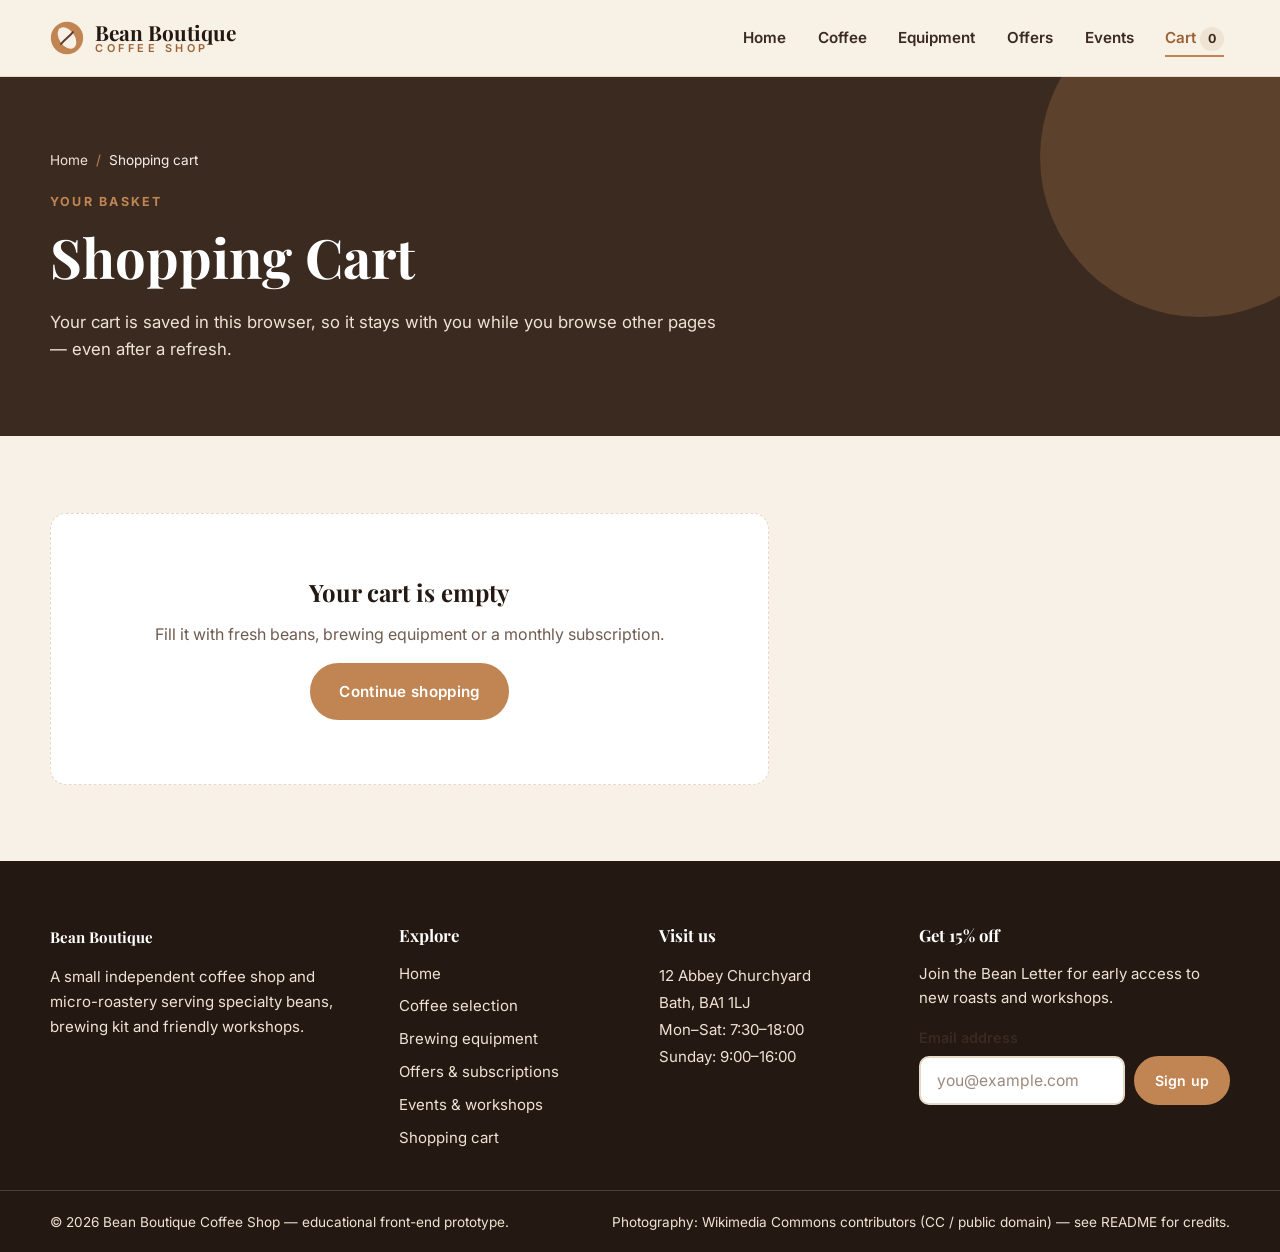
==== cart.html @ a70d78e4 "initial_commit" ====
<!DOCTYPE html>
<html lang="en">
<head>
  <meta charset="UTF-8">
  <meta name="viewport" content="width=device-width, initial-scale=1.0">
  <meta name="description" content="Your Bean Boutique shopping cart — review items, change quantities and try the prototype checkout.">
  <meta name="theme-color" content="#241812">
  <title>Shopping Cart | Bean Boutique Coffee Shop</title>

  <link rel="preconnect" href="https://fonts.googleapis.com">
  <link rel="preconnect" href="https://fonts.gstatic.com" crossorigin>
  <link href="https://fonts.googleapis.com/css2?family=Playfair+Display:wght@600;700&amp;family=Inter:wght@400;500;600;700&amp;display=swap" rel="stylesheet">

  <link rel="stylesheet" href="css/styles.css">
</head>
<body class="page-cart">

  <a class="skip-link" href="#main-content">Skip to main content</a>

  <!-- ============================ HEADER ============================ -->
  <header class="site-header">
    <div class="container header-inner">
      <a class="brand" href="index.html">
        <span class="brand-mark" aria-hidden="true">
          <svg viewBox="0 0 40 40" width="34" height="34" focusable="false">
            <circle cx="20" cy="20" r="19" fill="#c08552"></circle>
            <ellipse cx="20" cy="20" rx="9" ry="14" fill="#f8f1e7" transform="rotate(-35 20 20)"></ellipse>
            <path d="M13 27 C18 21, 22 19, 27 13" stroke="#5c3d2e" stroke-width="2.4" fill="none" stroke-linecap="round"></path>
          </svg>
        </span>
        <span class="brand-text">
          <span class="brand-name">Bean Boutique</span>
          <span class="brand-tag">Coffee Shop</span>
        </span>
      </a>

      <button class="nav-toggle" type="button" aria-expanded="false" aria-controls="primary-nav">
        <span class="nav-toggle-bars" aria-hidden="true"><span></span><span></span><span></span></span>
        <span class="nav-toggle-label">Menu</span>
      </button>

      <nav id="primary-nav" class="primary-nav" aria-label="Primary">
        <ul>
          <li><a href="index.html">Home</a></li>
          <li><a href="coffee.html">Coffee</a></li>
          <li><a href="equipment.html">Equipment</a></li>
          <li><a href="offers.html">Offers</a></li>
          <li><a href="events.html">Events</a></li>
          <li>
            <a class="nav-cart" href="cart.html" aria-current="page">
              Cart <span class="cart-count" data-cart-count>0</span>
            </a>
          </li>
        </ul>
      </nav>
    </div>
  </header>

  <main id="main-content">

    <!-- ======================= PAGE HEADER ======================= -->
    <section class="page-hero" aria-labelledby="page-title">
      <div class="container">
        <ol class="breadcrumb" aria-label="Breadcrumb">
          <li><a href="index.html">Home</a></li>
          <li>Shopping cart</li>
        </ol>
        <span class="section-eyebrow">Your basket</span>
        <h1 id="page-title">Shopping Cart</h1>
        <p>Your cart is saved in this browser, so it stays with you while you browse other pages — even after a refresh.</p>
      </div>
    </section>

    <!-- ======================= CART CONTENT ======================= -->
    <section class="section" aria-labelledby="cart-heading">
      <div class="container">
        <h2 id="cart-heading" class="visually-hidden">Cart contents</h2>

        <!-- Status messages (update / remove / clear / checkout) -->
        <div class="alert alert--info" id="cart-alert" role="status" hidden></div>

        <div class="cart-layout">

          <!-- Left: list of cart items (rendered by JavaScript) -->
          <div>
            <div class="cart-items" id="cart-items"></div>

            <!-- Empty state, shown when the cart has no items -->
            <div class="cart-empty" id="cart-empty" hidden>
              <h2>Your cart is empty</h2>
              <p>Fill it with fresh beans, brewing equipment or a monthly subscription.</p>
              <a class="btn btn-primary" href="coffee.html">Continue shopping</a>
            </div>
          </div>

          <!-- Right: order summary and prototype checkout -->
          <aside class="cart-summary" id="cart-summary" aria-labelledby="summary-heading" hidden>
            <h2 id="summary-heading">Order summary</h2>

            <dl class="summary-list">
              <div>
                <dt>Subtotal</dt>
                <dd id="cart-subtotal">£0.00</dd>
              </div>
              <div>
                <dt>Delivery</dt>
                <dd id="cart-delivery">£0.00</dd>
              </div>
              <div class="summary-total">
                <dt>Total</dt>
                <dd id="cart-total">£0.00</dd>
              </div>
            </dl>

            <div class="cart-actions">
              <button type="button" class="btn btn-primary btn-block" id="checkout-toggle" aria-expanded="false" aria-controls="checkout-form">Proceed to checkout</button>
              <a class="btn btn-outline btn-block" href="coffee.html">Continue shopping</a>
              <button type="button" class="btn btn-outline btn-block" id="clear-cart">Clear cart</button>
            </div>

            <p class="cart-note">Free UK delivery on orders over £40. This is a front-end prototype — no payment is processed.</p>

            <!-- ===== Prototype checkout form ===== -->
            <form id="checkout-form" novalidate hidden>
              <h3>Checkout details</h3>

              <div class="form-field">
                <label for="checkout-name">Full name</label>
                <input type="text" id="checkout-name" name="name" autocomplete="name" required aria-describedby="checkout-name-error">
                <p class="field-error" id="checkout-name-error" hidden></p>
              </div>

              <div class="form-field">
                <label for="checkout-email">Email address</label>
                <input type="email" id="checkout-email" name="email" autocomplete="email" placeholder="you@example.com" required aria-describedby="checkout-email-error">
                <p class="field-error" id="checkout-email-error" hidden></p>
              </div>

              <div class="form-field">
                <label for="checkout-address">Delivery address</label>
                <textarea id="checkout-address" name="address" autocomplete="street-address" placeholder="12 Abbey Churchyard, Bath, BA1 1LJ" required aria-describedby="checkout-address-error"></textarea>
                <p class="field-error" id="checkout-address-error" hidden></p>
              </div>

              <button type="submit" class="btn btn-primary btn-block">Place prototype order</button>
              <p class="checkout-note">Demonstration only: order details are checked and confirmed on screen. No card details are collected and no payment is taken.</p>
            </form>

            <!-- Confirmation message after checkout -->
            <div class="success-box" id="checkout-success" role="status" hidden></div>
          </aside>
        </div>
      </div>
    </section>

  </main>

  <!-- ============================ FOOTER ============================ -->
  <footer class="site-footer">
    <div class="container footer-grid">
      <div class="footer-col footer-brand">
        <p class="brand-name">Bean Boutique</p>
        <p>A small independent coffee shop and micro-roastery serving specialty beans, brewing kit and friendly workshops.</p>
      </div>

      <nav class="footer-col" aria-label="Footer">
        <h2 class="footer-heading">Explore</h2>
        <ul class="footer-links">
          <li><a href="index.html">Home</a></li>
          <li><a href="coffee.html">Coffee selection</a></li>
          <li><a href="equipment.html">Brewing equipment</a></li>
          <li><a href="offers.html">Offers &amp; subscriptions</a></li>
          <li><a href="events.html">Events &amp; workshops</a></li>
          <li><a href="cart.html">Shopping cart</a></li>
        </ul>
      </nav>

      <div class="footer-col">
        <h2 class="footer-heading">Visit us</h2>
        <address>
          12 Abbey Churchyard<br>
          Bath, BA1 1LJ<br>
          Mon–Sat: 7:30–18:00<br>
          Sunday: 9:00–16:00
        </address>
      </div>

      <div class="footer-col">
        <h2 class="footer-heading">Get 15% off</h2>
        <p>Join the Bean Letter for early access to new roasts and workshops.</p>
        <form class="newsletter-form js-newsletter" novalidate>
          <label for="footer-email">Email address</label>
          <div class="newsletter-row">
            <input type="email" id="footer-email" name="email" autocomplete="email" placeholder="you@example.com" required aria-describedby="footer-email-message">
            <button class="btn btn-primary btn-small" type="submit">Sign up</button>
          </div>
          <p class="form-message" id="footer-email-message" role="status"></p>
        </form>
      </div>
    </div>

    <div class="footer-bottom">
      <div class="container">
        <p>
          <span>&copy; <span data-current-year>2026</span> Bean Boutique Coffee Shop — educational front-end prototype.</span>
          <span>Photography: Wikimedia Commons contributors (CC / public domain) — see README for credits.</span>
        </p>
      </div>
    </div>
  </footer>

  <!-- Site script (all custom JavaScript lives here) -->
  <script src="js/script.js"></script>
</body>
</html>
---- css/styles.css ----
/* ==========================================================================
   Bean Boutique Coffee Shop — main stylesheet
   NCC Education Level 4 Front End Web Development assignment
   Original design built from scratch (no template).

   Contents
   1.  Design tokens
   2.  Reset and base styles
   3.  Utilities (layout, headings, accessibility helpers)
   4.  Buttons
   5.  Header and navigation (responsive)
   6.  Footer
   7.  Hero section (home page)
   8.  Home page content sections (values, slideshow, showcase, teasers)
   9.  First-visit welcome modal
   10. Inner page headers
   11. Coffee page: search, filters, product cards
   12. Equipment page cards
   13. Cart page
   14. Events page (event cards, registration form, map)
   15. Offers page (offer cards, pricing cards)
   16. Forms (shared)
   17. Alerts, toast messages
   18. Responsive media queries
   19. Motion preferences (accessibility)
   ========================================================================== */

/* --------------------------------------------------------------------------
   1. Design tokens
   -------------------------------------------------------------------------- */
:root {
  --color-ink: #241812;
  --color-espresso: #3b2a20;
  --color-coffee: #5c3d2e;
  --color-caramel: #c08552;
  --color-caramel-dark: #9c6234;
  --color-cream: #f8f1e7;
  --color-cream-deep: #efe3d3;
  --color-white: #ffffff;
  --color-text: #33261e;
  --color-muted: #6f5c50;
  --color-line: #e7d9c8;
  --color-success: #226b45;
  --color-error: #a3231b;

  --font-heading: "Playfair Display", Georgia, "Times New Roman", serif;
  --font-body: "Inter", "Segoe UI", Arial, sans-serif;

  --radius-sm: 10px;
  --radius: 16px;
  --radius-lg: 26px;

  --shadow-sm: 0 4px 14px rgba(36, 24, 18, 0.08);
  --shadow: 0 12px 30px rgba(36, 24, 18, 0.12);
  --shadow-lg: 0 22px 50px rgba(36, 24, 18, 0.18);

  --transition: 0.3s ease;
  --container: 1180px;
}

/* --------------------------------------------------------------------------
   2. Reset and base styles
   -------------------------------------------------------------------------- */
*,
*::before,
*::after {
  box-sizing: border-box;
}

html {
  scroll-behavior: smooth;
}

body {
  margin: 0;
  font-family: var(--font-body);
  font-size: 1rem;
  line-height: 1.65;
  color: var(--color-text);
  background-color: var(--color-cream);
  -webkit-font-smoothing: antialiased;
}

body.modal-open {
  overflow: hidden;
}

img {
  max-width: 100%;
  display: block;
  height: auto;
}

a {
  color: var(--color-caramel-dark);
  text-decoration: none;
  transition: color var(--transition);
}

a:hover {
  color: var(--color-espresso);
}

h1,
h2,
h3,
h4 {
  font-family: var(--font-heading);
  color: var(--color-ink);
  line-height: 1.2;
  margin-top: 0;
  margin-bottom: 0.6em;
}

h1 { font-size: clamp(2.1rem, 5vw, 3.4rem); }
h2 { font-size: clamp(1.7rem, 3.4vw, 2.5rem); }
h3 { font-size: clamp(1.2rem, 2.2vw, 1.5rem); }

p { margin-top: 0; margin-bottom: 1em; }

button { font-family: inherit; }

/* Visible, consistent keyboard focus ring */
:focus-visible {
  outline: 3px solid var(--color-caramel-dark);
  outline-offset: 3px;
  border-radius: 4px;
}

::selection {
  background: var(--color-caramel);
  color: var(--color-white);
}

/* --------------------------------------------------------------------------
   3. Utilities
   -------------------------------------------------------------------------- */
.container {
  width: min(var(--container), 100% - 2.5rem);
  margin-inline: auto;
}

.section {
  padding-block: clamp(3rem, 6vw, 5rem);
}

.section--tight {
  padding-block: clamp(2rem, 4vw, 3rem);
}

.section--alt {
  background-color: var(--color-white);
}

.section--dark {
  background-color: var(--color-espresso);
  color: var(--color-cream);
}

.section--dark h2,
.section--dark h3 {
  color: var(--color-white);
}

.section-header {
  max-width: 720px;
  margin-bottom: clamp(1.8rem, 4vw, 3rem);
}

.section-header--center {
  margin-inline: auto;
  text-align: center;
}

.section-eyebrow {
  display: inline-block;
  margin-bottom: 0.7rem;
  font-size: 0.78rem;
  font-weight: 700;
  letter-spacing: 0.18em;
  text-transform: uppercase;
  color: var(--color-caramel-dark);
}

.section-header p {
  color: var(--color-muted);
  font-size: 1.05rem;
  margin-bottom: 0;
}

.section--dark .section-header p {
  color: var(--color-cream-deep);
}

.visually-hidden {
  position: absolute !important;
  width: 1px;
  height: 1px;
  padding: 0;
  margin: -1px;
  overflow: hidden;
  clip: rect(0 0 0 0);
  white-space: nowrap;
  border: 0;
}

.skip-link {
  position: absolute;
  top: -60px;
  left: 1rem;
  z-index: 2000;
  padding: 0.7rem 1.2rem;
  background: var(--color-ink);
  color: var(--color-white);
  border-radius: 0 0 var(--radius-sm) var(--radius-sm);
  transition: top var(--transition);
}

.skip-link:focus {
  top: 0;
  color: var(--color-white);
}

.muted { color: var(--color-muted); }

.text-center { text-align: center; }


/* --------------------------------------------------------------------------
   4. Buttons
   -------------------------------------------------------------------------- */
.btn {
  display: inline-block;
  padding: 0.85rem 1.7rem;
  border: 2px solid transparent;
  border-radius: 999px;
  font-size: 0.95rem;
  font-weight: 600;
  letter-spacing: 0.02em;
  text-align: center;
  cursor: pointer;
  transition: transform var(--transition), box-shadow var(--transition),
    background-color var(--transition), color var(--transition),
    border-color var(--transition);
}

.btn:hover {
  transform: translateY(-3px);
  box-shadow: var(--shadow);
}

.btn:active { transform: translateY(-1px); }

.btn-primary {
  background-color: var(--color-caramel);
  color: var(--color-white);
  border-color: var(--color-caramel);
}

.btn-primary:hover {
  background-color: var(--color-caramel-dark);
  border-color: var(--color-caramel-dark);
  color: var(--color-white);
}

.btn-outline {
  background-color: transparent;
  color: var(--color-espresso);
  border-color: var(--color-espresso);
}

.btn-outline:hover {
  background-color: var(--color-espresso);
  color: var(--color-white);
}

.btn-light {
  background-color: var(--color-white);
  color: var(--color-espresso);
  border-color: var(--color-white);
}

.btn-light:hover {
  background-color: var(--color-cream);
  color: var(--color-espresso);
}

.btn-outline-light {
  background-color: transparent;
  color: var(--color-white);
  border-color: rgba(255, 255, 255, 0.85);
}

.btn-outline-light:hover {
  background-color: var(--color-white);
  color: var(--color-espresso);
}

.btn-small {
  padding: 0.55rem 1.15rem;
  font-size: 0.88rem;
}

.btn-block {
  display: block;
  width: 100%;
}

.link-more {
  display: inline-flex;
  align-items: center;
  gap: 0.4rem;
  font-weight: 600;
}

.link-more::after {
  content: "\2192";
  transition: transform var(--transition);
}

.link-more:hover::after {
  transform: translateX(5px);
}

/* --------------------------------------------------------------------------
   5. Header and navigation
   -------------------------------------------------------------------------- */
.site-header {
  position: sticky;
  top: 0;
  z-index: 1000;
  background-color: rgba(248, 241, 231, 0.96);
  backdrop-filter: blur(8px);
  border-bottom: 1px solid var(--color-line);
  transition: box-shadow var(--transition);
}

.site-header.is-scrolled {
  box-shadow: var(--shadow-sm);
}

.header-inner {
  display: flex;
  align-items: center;
  justify-content: space-between;
  gap: 1.5rem;
  min-height: 76px;
}

.brand {
  display: inline-flex;
  align-items: center;
  gap: 0.7rem;
  color: var(--color-ink);
}

.brand:hover { color: var(--color-ink); }

.brand-mark {
  display: inline-flex;
  transition: transform var(--transition);
}

.brand:hover .brand-mark {
  transform: rotate(-12deg) scale(1.05);
}

.brand-text {
  display: flex;
  flex-direction: column;
  line-height: 1.1;
}

.brand-name {
  font-family: var(--font-heading);
  font-size: 1.3rem;
  font-weight: 700;
}

.brand-tag {
  font-size: 0.68rem;
  font-weight: 600;
  letter-spacing: 0.32em;
  text-transform: uppercase;
  color: var(--color-caramel-dark);
}

.primary-nav ul {
  display: flex;
  align-items: center;
  gap: clamp(0.4rem, 1.6vw, 1.4rem);
  list-style: none;
  margin: 0;
  padding: 0;
}

.primary-nav a {
  position: relative;
  display: inline-block;
  padding: 0.5rem 0.35rem;
  color: var(--color-espresso);
  font-size: 0.95rem;
  font-weight: 600;
}

/* Animated underline on hover / current page (smooth hover effect) */
.primary-nav a::after {
  content: "";
  position: absolute;
  left: 0.35rem;
  right: 0.35rem;
  bottom: 0.15rem;
  height: 2px;
  background-color: var(--color-caramel);
  transform: scaleX(0);
  transform-origin: left;
  transition: transform var(--transition);
}

.primary-nav a:hover::after,
.primary-nav a:focus-visible::after,
.primary-nav a[aria-current="page"]::after {
  transform: scaleX(1);
}

.primary-nav a:hover {
  color: var(--color-caramel-dark);
}

.primary-nav a[aria-current="page"] {
  color: var(--color-caramel-dark);
}

.nav-cart {
  display: inline-flex;
  align-items: center;
  gap: 0.4rem;
}

.cart-count {
  display: inline-grid;
  place-items: center;
  min-width: 24px;
  height: 24px;
  padding-inline: 0.35rem;
  border-radius: 999px;
  background-color: var(--color-cream-deep);
  color: var(--color-espresso);
  font-size: 0.78rem;
  font-weight: 700;
  transition: background-color var(--transition), color var(--transition),
    transform var(--transition);
}

.cart-count.has-items {
  background-color: var(--color-caramel);
  color: var(--color-white);
  transform: scale(1.08);
}

/* Hamburger toggle (hidden on desktop) */
.nav-toggle {
  display: none;
  align-items: center;
  gap: 0.5rem;
  padding: 0.55rem 0.9rem;
  background-color: var(--color-espresso);
  color: var(--color-white);
  border: none;
  border-radius: 999px;
  font-size: 0.85rem;
  font-weight: 600;
  cursor: pointer;
}

.nav-toggle-bars {
  display: inline-flex;
  flex-direction: column;
  gap: 4px;
}

.nav-toggle-bars span {
  display: block;
  width: 18px;
  height: 2px;
  background-color: currentColor;
  border-radius: 2px;
  transition: transform var(--transition), opacity var(--transition);
}

/* --------------------------------------------------------------------------
   6. Footer
   -------------------------------------------------------------------------- */
.site-footer {
  background-color: var(--color-ink);
  color: var(--color-cream-deep);
  padding-top: clamp(2.5rem, 5vw, 4rem);
}

.footer-grid {
  display: grid;
  grid-template-columns: 1.4fr 1fr 1fr 1.4fr;
  gap: clamp(1.5rem, 3vw, 3rem);
  padding-bottom: 2.5rem;
}

.footer-heading {
  font-size: 1.05rem;
  color: var(--color-white);
  margin-bottom: 1rem;
}

.footer-brand .brand-name {
  color: var(--color-white);
}

.site-footer p,
.site-footer li,
.site-footer address {
  font-size: 0.94rem;
  color: var(--color-cream-deep);
}

.site-footer a {
  color: var(--color-cream-deep);
}

.site-footer a:hover,
.site-footer a:focus-visible {
  color: var(--color-caramel);
}

.footer-links {
  list-style: none;
  margin: 0;
  padding: 0;
  display: grid;
  gap: 0.5rem;
}

.site-footer address {
  font-style: normal;
  line-height: 1.8;
}

.footer-bottom {
  border-top: 1px solid rgba(248, 241, 231, 0.18);
  padding-block: 1.2rem;
}

.footer-bottom p {
  margin: 0;
  font-size: 0.85rem;
  display: flex;
  flex-wrap: wrap;
  gap: 0.5rem 1.5rem;
  justify-content: space-between;
}

/* --------------------------------------------------------------------------
   7. Hero (home page)
   -------------------------------------------------------------------------- */
.hero {
  position: relative;
  min-height: clamp(460px, 78vh, 660px);
  display: flex;
  align-items: center;
  color: var(--color-white);
  background-color: var(--color-ink);
  background-image: url("../images/hero/hero-cafe.jpg");
  background-size: cover;
  background-position: center;
  overflow: hidden;
}

/* Dark overlay keeps the text readable over the photograph */
.hero::before {
  content: "";
  position: absolute;
  inset: 0;
  background: linear-gradient(
    100deg,
    rgba(20, 12, 8, 0.88) 0%,
    rgba(36, 24, 18, 0.72) 45%,
    rgba(36, 24, 18, 0.35) 100%
  );
}

.hero-inner {
  position: relative;
  z-index: 1;
  padding-block: clamp(3rem, 8vw, 5.5rem);
  max-width: 780px;
}

.hero-eyebrow {
  display: inline-block;
  margin-bottom: 1rem;
  padding: 0.4rem 1rem;
  border: 1px solid rgba(255, 255, 255, 0.45);
  border-radius: 999px;
  font-size: 0.78rem;
  font-weight: 600;
  letter-spacing: 0.16em;
  text-transform: uppercase;
}

.hero h1 {
  color: var(--color-white);
  margin-bottom: 0.4em;
}

.hero-lead {
  font-size: clamp(1.05rem, 2vw, 1.3rem);
  max-width: 34ch;
  color: var(--color-cream);
}

.hero-actions {
  display: flex;
  flex-wrap: wrap;
  gap: 0.9rem;
  margin-block: 1.8rem;
}

.hero-badges {
  display: flex;
  flex-wrap: wrap;
  gap: 0.6rem 1.6rem;
  list-style: none;
  margin: 0;
  padding: 0;
  font-size: 0.9rem;
  color: var(--color-cream-deep);
}

.hero-badges li {
  position: relative;
  padding-left: 1.2rem;
}

.hero-badges li::before {
  content: "\2726";
  position: absolute;
  left: 0;
  color: var(--color-caramel);
}

/* --------------------------------------------------------------------------
   8. Home page content sections
   -------------------------------------------------------------------------- */
.values {
  background-color: var(--color-white);
  border-bottom: 1px solid var(--color-line);
}

.values-grid {
  display: grid;
  grid-template-columns: repeat(3, 1fr);
  gap: clamp(1rem, 2.5vw, 2rem);
  list-style: none;
  margin: 0;
  padding: 0;
}

.value-card {
  display: flex;
  flex-direction: column;
  align-items: flex-start;
  gap: 0.4rem;
  padding: 1.6rem;
  background-color: var(--color-cream);
  border: 1px solid var(--color-line);
  border-radius: var(--radius);
  box-shadow: var(--shadow-sm);
  transition: transform var(--transition), box-shadow var(--transition);
}

.value-card:hover {
  transform: translateY(-6px);
  box-shadow: var(--shadow);
}

.value-card h3 {
  font-size: 1.15rem;
  margin-bottom: 0.2em;
}

.value-card p {
  margin-bottom: 0;
  color: var(--color-muted);
  font-size: 0.95rem;
}

.value-icon {
  display: inline-grid;
  place-items: center;
  width: 54px;
  height: 54px;
  border-radius: 50%;
  background-color: var(--color-caramel);
  color: var(--color-white);
  margin-bottom: 0.5rem;
}

/* Featured slideshow (Swiper) */
.featured-swiper {
  overflow: hidden;
  border-radius: var(--radius-lg);
  box-shadow: var(--shadow);
}

.feature-slide {
  position: relative;
  min-height: clamp(320px, 44vw, 460px);
}

.feature-slide img {
  width: 100%;
  height: 100%;
  min-height: clamp(320px, 44vw, 460px);
  object-fit: cover;
}

.feature-slide-caption {
  position: absolute;
  left: 0;
  right: 0;
  bottom: 0;
  padding: clamp(1.4rem, 4vw, 2.6rem);
  background: linear-gradient(to top, rgba(20, 12, 8, 0.92), rgba(20, 12, 8, 0));
  color: var(--color-white);
}

.feature-slide-caption h3 {
  color: var(--color-white);
  margin-bottom: 0.3em;
}

.feature-slide-caption p {
  max-width: 46ch;
  color: var(--color-cream-deep);
}

.feature-slide-tag {
  display: inline-block;
  margin-bottom: 0.6rem;
  font-size: 0.72rem;
  font-weight: 700;
  letter-spacing: 0.18em;
  text-transform: uppercase;
  color: var(--color-caramel);
}

.feature-slide-caption .link-more {
  color: var(--color-white);
}

.feature-slide-caption .link-more:hover {
  color: var(--color-caramel);
}

.featured-swiper .swiper-pagination-bullet {
  background-color: var(--color-white);
  opacity: 0.6;
}

.featured-swiper .swiper-pagination-bullet-active {
  background-color: var(--color-caramel);
  opacity: 1;
}

/* Visual showcase grid (border-radius, box-shadow, hover, transitions) */
.showcase-grid {
  display: grid;
  grid-template-columns: repeat(4, 1fr);
  gap: clamp(1rem, 2vw, 1.6rem);
  list-style: none;
  margin: 0;
  padding: 0;
}

.showcase-card a {
  position: relative;
  display: block;
  border-radius: var(--radius);
  overflow: hidden;
  box-shadow: var(--shadow-sm);
  transition: transform var(--transition), box-shadow var(--transition);
}

.showcase-card img {
  width: 100%;
  height: clamp(260px, 26vw, 360px);
  object-fit: cover;
  transition: transform 0.5s ease;
}

.showcase-card a:hover,
.showcase-card a:focus-visible {
  transform: translateY(-8px);
  box-shadow: var(--shadow-lg);
}

.showcase-card a:hover img,
.showcase-card a:focus-visible img {
  transform: scale(1.07);
}

.showcase-caption {
  position: absolute;
  left: 0;
  right: 0;
  bottom: 0;
  display: block;
  padding: 2.4rem 1.1rem 1.1rem;
  background: linear-gradient(to top, rgba(20, 12, 8, 0.9), rgba(20, 12, 8, 0));
}

.showcase-title {
  display: block;
  font-family: var(--font-heading);
  font-size: 1.15rem;
  color: var(--color-white);
}

.showcase-hint {
  display: block;
  font-size: 0.82rem;
  color: var(--color-cream-deep);
}

/* Explore teaser cards */
.teaser-grid {
  display: grid;
  grid-template-columns: repeat(3, 1fr);
  gap: clamp(1rem, 2.5vw, 2rem);
  list-style: none;
  margin: 0;
  padding: 0;
}

.teaser-card {
  display: flex;
  flex-direction: column;
  align-items: flex-start;
  padding: clamp(1.5rem, 3vw, 2.2rem);
  background-color: var(--color-cream);
  border: 1px solid var(--color-line);
  border-radius: var(--radius);
  box-shadow: var(--shadow-sm);
  transition: transform var(--transition), box-shadow var(--transition),
    border-color var(--transition);
}

.teaser-card:hover {
  transform: translateY(-6px);
  box-shadow: var(--shadow);
  border-color: var(--color-caramel);
}

.teaser-card h3 {
  margin-bottom: 0.4em;
}

.teaser-card p:not(.teaser-tag) {
  color: var(--color-muted);
  flex-grow: 1;
}

.teaser-tag {
  margin-bottom: 0.6rem;
  font-size: 0.72rem;
  font-weight: 700;
  letter-spacing: 0.16em;
  text-transform: uppercase;
  color: var(--color-caramel-dark);
}

/* --------------------------------------------------------------------------
   9. First-visit welcome modal
   -------------------------------------------------------------------------- */
.modal-backdrop {
  position: fixed;
  inset: 0;
  z-index: 1500;
  display: flex;
  align-items: center;
  justify-content: center;
  padding: 1.2rem;
  background-color: rgba(20, 12, 8, 0.72);
  animation: fadeIn 0.35s ease;
}

.modal-backdrop[hidden] {
  display: none;
}

.modal {
  position: relative;
  width: min(460px, 100%);
  padding: clamp(1.8rem, 4vw, 2.6rem);
  background-color: var(--color-white);
  border-radius: var(--radius-lg);
  box-shadow: var(--shadow-lg);
  text-align: center;
  animation: slideUp 0.4s ease;
}

.modal-eyebrow {
  display: inline-block;
  margin-bottom: 0.6rem;
  font-size: 0.72rem;
  font-weight: 700;
  letter-spacing: 0.18em;
  text-transform: uppercase;
  color: var(--color-caramel-dark);
}

.modal h2 {
  margin-bottom: 0.35em;
}

.modal p {
  color: var(--color-muted);
}

.modal-close {
  position: absolute;
  top: 0.9rem;
  right: 0.9rem;
  display: grid;
  place-items: center;
  width: 40px;
  height: 40px;
  border: 1px solid var(--color-line);
  border-radius: 50%;
  background-color: var(--color-cream);
  color: var(--color-espresso);
  cursor: pointer;
  transition: background-color var(--transition), transform var(--transition);
}

.modal-close:hover {
  background-color: var(--color-caramel);
  color: var(--color-white);
  transform: rotate(90deg);
}

.modal form {
  margin-top: 1.2rem;
  text-align: left;
}

.modal-smallprint {
  margin-top: 1rem;
  margin-bottom: 0;
  font-size: 0.78rem;
}

@keyframes fadeIn {
  from { opacity: 0; }
  to { opacity: 1; }
}

@keyframes slideUp {
  from { opacity: 0; transform: translateY(28px); }
  to { opacity: 1; transform: translateY(0); }
}

/* --------------------------------------------------------------------------
   10. Inner page headers
   -------------------------------------------------------------------------- */
.page-hero {
  position: relative;
  padding-block: clamp(2.6rem, 6vw, 4.5rem);
  background-color: var(--color-espresso);
  color: var(--color-cream);
  overflow: hidden;
}

.page-hero::after {
  content: "";
  position: absolute;
  right: -80px;
  top: -80px;
  width: 320px;
  height: 320px;
  border-radius: 50%;
  background-color: rgba(192, 133, 82, 0.25);
}

.page-hero .container {
  position: relative;
  z-index: 1;
}

.page-hero .section-eyebrow {
  color: var(--color-caramel);
}

.page-hero h1 {
  color: var(--color-white);
  margin-bottom: 0.35em;
}

.page-hero p {
  max-width: 62ch;
  color: var(--color-cream-deep);
  margin-bottom: 0;
  font-size: 1.05rem;
}

.breadcrumb {
  display: flex;
  flex-wrap: wrap;
  gap: 0.5rem;
  list-style: none;
  margin: 0 0 1rem;
  padding: 0;
  font-size: 0.85rem;
}

.breadcrumb a {
  color: var(--color-cream-deep);
}

.breadcrumb a:hover {
  color: var(--color-caramel);
}

.breadcrumb li::after {
  content: "/";
  margin-left: 0.5rem;
  color: var(--color-caramel);
}

.breadcrumb li:last-child::after {
  content: "";
}

/* --------------------------------------------------------------------------
   11. Coffee page: search bar, category filters, product cards
   -------------------------------------------------------------------------- */
.catalogue-tools {
  display: grid;
  gap: 1.2rem;
  margin-bottom: clamp(1.8rem, 4vw, 2.6rem);
}

.search-bar {
  position: relative;
  display: flex;
  align-items: center;
  gap: 0.7rem;
  max-width: 640px;
  padding: 0.45rem 0.45rem 0.45rem 1.2rem;
  background-color: var(--color-white);
  border: 2px solid var(--color-line);
  border-radius: 999px;
  box-shadow: var(--shadow-sm);
  transition: border-color var(--transition), box-shadow var(--transition),
    transform var(--transition);
}

.search-bar:focus-within {
  border-color: var(--color-caramel);
  box-shadow: var(--shadow);
  transform: translateY(-2px);
}

.search-bar svg {
  flex-shrink: 0;
  color: var(--color-caramel-dark);
}

.search-bar input {
  flex: 1;
  min-width: 0;
  padding: 0.55rem 0;
  border: none;
  background: transparent;
  font-family: inherit;
  font-size: 1rem;
  color: var(--color-text);
}

.search-bar input:focus {
  outline: none;
}

.search-bar input::placeholder {
  color: var(--color-muted);
}

.search-clear {
  padding: 0.5rem 1.1rem;
  border: none;
  border-radius: 999px;
  background-color: var(--color-cream-deep);
  color: var(--color-espresso);
  font-size: 0.85rem;
  font-weight: 600;
  cursor: pointer;
  transition: background-color var(--transition), color var(--transition);
}

.search-clear:hover {
  background-color: var(--color-caramel);
  color: var(--color-white);
}

.filter-chips {
  display: flex;
  flex-wrap: wrap;
  gap: 0.6rem;
  list-style: none;
  margin: 0;
  padding: 0;
}

.chip {
  padding: 0.5rem 1.15rem;
  border: 2px solid var(--color-line);
  border-radius: 999px;
  background-color: var(--color-white);
  color: var(--color-espresso);
  font-size: 0.88rem;
  font-weight: 600;
  cursor: pointer;
  transition: background-color var(--transition), color var(--transition),
    border-color var(--transition), transform var(--transition);
}

.chip:hover {
  transform: translateY(-2px);
  border-color: var(--color-caramel);
}

.chip[aria-pressed="true"] {
  background-color: var(--color-espresso);
  border-color: var(--color-espresso);
  color: var(--color-white);
}

.search-status {
  margin: 0;
  font-size: 0.92rem;
  color: var(--color-muted);
}

.product-grid {
  display: grid;
  grid-template-columns: repeat(auto-fill, minmax(270px, 1fr));
  gap: clamp(1.2rem, 2.5vw, 1.8rem);
}

.product-card {
  display: flex;
  flex-direction: column;
  background-color: var(--color-white);
  border: 1px solid var(--color-line);
  border-radius: var(--radius);
  overflow: hidden;
  box-shadow: var(--shadow-sm);
  transition: transform var(--transition), box-shadow var(--transition),
    opacity 0.35s ease;
}

.product-card:hover {
  transform: translateY(-8px);
  box-shadow: var(--shadow-lg);
}

/* Animated show/hide used by the search filter */
.product-card.is-hidden {
  display: none;
}

.product-card.is-filtered-in {
  animation: cardIn 0.45s ease both;
}

@keyframes cardIn {
  from { opacity: 0; transform: translateY(18px) scale(0.97); }
  to { opacity: 1; transform: translateY(0) scale(1); }
}

.product-media {
  position: relative;
}

.product-media img {
  width: 100%;
  height: 210px;
  object-fit: cover;
  transition: transform 0.5s ease;
}

.product-card:hover .product-media img {
  transform: scale(1.05);
}

.product-badge {
  position: absolute;
  top: 0.8rem;
  left: 0.8rem;
  padding: 0.28rem 0.75rem;
  border-radius: 999px;
  background-color: var(--color-espresso);
  color: var(--color-white);
  font-size: 0.7rem;
  font-weight: 700;
  letter-spacing: 0.1em;
  text-transform: uppercase;
}

.product-body {
  display: flex;
  flex-direction: column;
  flex-grow: 1;
  padding: 1.3rem 1.3rem 1.5rem;
}

.product-body h3 {
  margin-bottom: 0.35em;
}

.product-desc {
  color: var(--color-muted);
  font-size: 0.94rem;
}

.product-meta {
  margin: 0 0 1.1rem;
  padding: 0.9rem 0;
  border-top: 1px dashed var(--color-line);
  border-bottom: 1px dashed var(--color-line);
  font-size: 0.88rem;
}

.product-meta div {
  display: flex;
  gap: 0.5rem;
  margin-bottom: 0.35rem;
}

.product-meta div:last-child {
  margin-bottom: 0;
}

.product-meta dt {
  flex-shrink: 0;
  font-weight: 700;
  color: var(--color-espresso);
}

.product-meta dd {
  margin: 0;
  color: var(--color-muted);
}

.product-footer {
  display: flex;
  align-items: center;
  justify-content: space-between;
  gap: 0.8rem;
  margin-top: auto;
}

.product-price {
  font-family: var(--font-heading);
  font-size: 1.35rem;
  font-weight: 700;
  color: var(--color-ink);
}

.btn.is-added {
  background-color: var(--color-success);
  border-color: var(--color-success);
  color: var(--color-white);
}

.search-empty {
  padding: clamp(2rem, 5vw, 3.5rem);
  text-align: center;
  background-color: var(--color-white);
  border: 1px dashed var(--color-line);
  border-radius: var(--radius);
}

.search-empty h3 {
  margin-bottom: 0.3em;
}

.search-empty p {
  color: var(--color-muted);
}

/* --------------------------------------------------------------------------
   12. Equipment page cards
   -------------------------------------------------------------------------- */
.equipment-grid {
  display: grid;
  grid-template-columns: repeat(auto-fill, minmax(320px, 1fr));
  gap: clamp(1.2rem, 2.5vw, 2rem);
}

.equipment-card {
  display: flex;
  flex-direction: column;
  background-color: var(--color-white);
  border: 1px solid var(--color-line);
  border-radius: var(--radius);
  overflow: hidden;
  box-shadow: var(--shadow-sm);
  transition: transform var(--transition), box-shadow var(--transition);
}

.equipment-card:hover {
  transform: translateY(-6px);
  box-shadow: var(--shadow);
}

.equipment-media {
  position: relative;
}

.equipment-media img {
  width: 100%;
  height: 230px;
  object-fit: cover;
  transition: transform 0.5s ease;
}

.equipment-card:hover .equipment-media img {
  transform: scale(1.05);
}

.equipment-price-tag {
  position: absolute;
  right: 0.8rem;
  bottom: 0.8rem;
  padding: 0.35rem 0.9rem;
  border-radius: 999px;
  background-color: var(--color-white);
  color: var(--color-ink);
  font-family: var(--font-heading);
  font-size: 1.05rem;
  font-weight: 700;
  box-shadow: var(--shadow-sm);
}

.equipment-body {
  display: flex;
  flex-direction: column;
  flex-grow: 1;
  padding: 1.4rem;
}

.equipment-body h3 {
  margin-bottom: 0.35em;
}

.equipment-desc {
  color: var(--color-muted);
  font-size: 0.94rem;
}

.usage-tips {
  margin: 0 0 1.3rem;
  padding: 1rem 1.1rem;
  background-color: var(--color-cream);
  border-left: 4px solid var(--color-caramel);
  border-radius: 0 var(--radius-sm) var(--radius-sm) 0;
  font-size: 0.88rem;
}

.usage-tips strong {
  display: block;
  margin-bottom: 0.35rem;
  color: var(--color-espresso);
}

.usage-tips ul {
  margin: 0;
  padding-left: 1.1rem;
  color: var(--color-muted);
}

.usage-tips li {
  margin-bottom: 0.25rem;
}

.usage-tips li:last-child {
  margin-bottom: 0;
}

.equipment-footer {
  display: flex;
  align-items: center;
  justify-content: space-between;
  gap: 0.8rem;
  margin-top: auto;
}

.equipment-price {
  font-family: var(--font-heading);
  font-size: 1.4rem;
  font-weight: 700;
}

/* --------------------------------------------------------------------------
   13. Cart page
   -------------------------------------------------------------------------- */
.cart-layout {
  display: grid;
  grid-template-columns: 1.7fr 1fr;
  gap: clamp(1.5rem, 3vw, 2.5rem);
  align-items: start;
}

.cart-items {
  display: grid;
  gap: 1rem;
}

.cart-item {
  display: grid;
  grid-template-columns: 1.6fr auto 0.8fr auto;
  align-items: center;
  gap: 1.2rem;
  padding: 1.1rem;
  background-color: var(--color-white);
  border: 1px solid var(--color-line);
  border-radius: var(--radius);
  box-shadow: var(--shadow-sm);
  transition: box-shadow var(--transition), transform var(--transition);
}

.cart-item:hover {
  box-shadow: var(--shadow);
  transform: translateX(4px);
}

.cart-item-product {
  display: flex;
  align-items: center;
  gap: 1rem;
  min-width: 0;
}

.cart-item-image {
  width: 78px;
  height: 78px;
  object-fit: cover;
  border-radius: var(--radius-sm);
  flex-shrink: 0;
}

.cart-item-name {
  font-size: 1.05rem;
  margin-bottom: 0.15em;
}

.cart-item-unit {
  margin: 0;
  font-size: 0.85rem;
  color: var(--color-muted);
}

.cart-item-quantity label {
  display: block;
  font-size: 0.78rem;
  color: var(--color-muted);
  margin-bottom: 0.3rem;
}

.cart-item-quantity input {
  width: 76px;
  padding: 0.5rem 0.6rem;
  border: 2px solid var(--color-line);
  border-radius: var(--radius-sm);
  font-family: inherit;
  font-size: 0.95rem;
  background-color: var(--color-cream);
  transition: border-color var(--transition);
}

.cart-item-quantity input:focus {
  border-color: var(--color-caramel);
}

.cart-item-total {
  margin: 0;
  font-family: var(--font-heading);
  font-size: 1.15rem;
  font-weight: 700;
  text-align: right;
}

.cart-summary {
  position: sticky;
  top: calc(76px + 1rem);
  padding: 1.6rem;
  background-color: var(--color-white);
  border: 1px solid var(--color-line);
  border-radius: var(--radius);
  box-shadow: var(--shadow);
}

.cart-summary h2 {
  font-size: 1.4rem;
}

.summary-list {
  margin: 0 0 1.2rem;
}

.summary-list div {
  display: flex;
  justify-content: space-between;
  gap: 1rem;
  padding-block: 0.5rem;
  border-bottom: 1px dashed var(--color-line);
}

.summary-list dt {
  color: var(--color-muted);
}

.summary-list dd {
  margin: 0;
  font-weight: 600;
}

.summary-total {
  border-bottom: none !important;
  padding-top: 0.9rem !important;
}

.summary-total dt,
.summary-total dd {
  font-family: var(--font-heading);
  font-size: 1.3rem;
  font-weight: 700;
  color: var(--color-ink);
}

.cart-actions {
  display: grid;
  gap: 0.7rem;
}

.cart-actions a {
  text-align: center;
}

.cart-empty {
  padding: clamp(2.5rem, 6vw, 4rem);
  text-align: center;
  background-color: var(--color-white);
  border: 1px dashed var(--color-line);
  border-radius: var(--radius);
}

.cart-empty h2 {
  font-size: 1.5rem;
}

.cart-empty p {
  color: var(--color-muted);
}

.cart-note {
  margin-top: 1rem;
  margin-bottom: 0;
  font-size: 0.8rem;
  color: var(--color-muted);
  text-align: center;
}

/* --------------------------------------------------------------------------
   14. Events page: event cards, registration form, map
   -------------------------------------------------------------------------- */
.event-grid {
  display: grid;
  grid-template-columns: repeat(auto-fill, minmax(300px, 1fr));
  gap: clamp(1.2rem, 2.5vw, 2rem);
}

.event-card {
  display: flex;
  flex-direction: column;
  background-color: var(--color-white);
  border: 1px solid var(--color-line);
  border-radius: var(--radius);
  overflow: hidden;
  box-shadow: var(--shadow-sm);
  transition: transform var(--transition), box-shadow var(--transition);
}

.event-card:hover {
  transform: translateY(-6px);
  box-shadow: var(--shadow);
}

.event-card img {
  width: 100%;
  height: 200px;
  object-fit: cover;
  transition: transform 0.5s ease;
}

.event-card:hover img {
  transform: scale(1.05);
}

.event-card-body {
  display: flex;
  flex-direction: column;
  flex-grow: 1;
  padding: 1.4rem;
}

.event-card h3 {
  margin-bottom: 0.4em;
}

.event-facts {
  display: grid;
  gap: 0.35rem;
  margin: 0 0 1rem;
  padding: 0.9rem 1rem;
  background-color: var(--color-cream);
  border-radius: var(--radius-sm);
  font-size: 0.88rem;
}

.event-facts div {
  display: flex;
  gap: 0.55rem;
}

.event-facts dt {
  flex-shrink: 0;
  font-weight: 700;
  color: var(--color-espresso);
}

.event-facts dd {
  margin: 0;
  color: var(--color-muted);
}

.event-card p {
  color: var(--color-muted);
  font-size: 0.94rem;
}

.event-card .btn {
  margin-top: auto;
}

.registration-panel {
  display: grid;
  grid-template-columns: 1fr 1.1fr;
  gap: clamp(1.5rem, 3vw, 3rem);
  align-items: start;
  padding: clamp(1.6rem, 4vw, 3rem);
  background-color: var(--color-white);
  border: 1px solid var(--color-line);
  border-radius: var(--radius-lg);
  box-shadow: var(--shadow);
}

.registration-info h2 {
  font-size: clamp(1.5rem, 3vw, 2rem);
}

.registration-info p {
  color: var(--color-muted);
}

.registration-notes {
  list-style: none;
  margin: 0;
  padding: 0;
  display: grid;
  gap: 0.6rem;
  font-size: 0.92rem;
}

.registration-notes li {
  position: relative;
  padding-left: 1.6rem;
  color: var(--color-espresso);
}

.registration-notes li::before {
  content: "\2713";
  position: absolute;
  left: 0;
  color: var(--color-success);
  font-weight: 700;
}

/* Map section */
.map-layout {
  display: grid;
  grid-template-columns: 1fr 1.5fr;
  gap: clamp(1.5rem, 3vw, 3rem);
  align-items: stretch;
}

.map-info {
  padding: clamp(1.5rem, 3vw, 2.4rem);
  background-color: var(--color-espresso);
  color: var(--color-cream-deep);
  border-radius: var(--radius-lg);
}

.map-info h2 {
  color: var(--color-white);
  font-size: clamp(1.5rem, 3vw, 2rem);
}

.map-info address {
  font-style: normal;
  line-height: 1.9;
  margin-bottom: 1.2rem;
}

.map-info p {
  font-size: 0.94rem;
}

.map-frame {
  min-height: 380px;
  border-radius: var(--radius-lg);
  overflow: hidden;
  box-shadow: var(--shadow);
  background-color: var(--color-cream-deep);
}

#shop-map {
  width: 100%;
  height: 100%;
  min-height: 380px;
}

#shop-map p {
  padding: 1.5rem;
  margin: 0;
  color: var(--color-muted);
}

/* --------------------------------------------------------------------------
   15. Offers page: promotional cards and subscription pricing cards
   -------------------------------------------------------------------------- */
.promo-grid {
  display: grid;
  grid-template-columns: repeat(auto-fill, minmax(280px, 1fr));
  gap: clamp(1.2rem, 2.5vw, 1.8rem);
}

.promo-card {
  position: relative;
  display: flex;
  flex-direction: column;
  align-items: flex-start;
  padding: clamp(1.5rem, 3vw, 2.2rem);
  background: linear-gradient(145deg, var(--color-espresso), var(--color-coffee));
  color: var(--color-cream-deep);
  border-radius: var(--radius);
  box-shadow: var(--shadow-sm);
  overflow: hidden;
  transition: transform var(--transition), box-shadow var(--transition);
}

.promo-card::after {
  content: "";
  position: absolute;
  right: -40px;
  top: -40px;
  width: 140px;
  height: 140px;
  border-radius: 50%;
  background-color: rgba(192, 133, 82, 0.28);
}

.promo-card:hover {
  transform: translateY(-6px);
  box-shadow: var(--shadow-lg);
}

.promo-card h3 {
  color: var(--color-white);
}

.promo-card p {
  font-size: 0.95rem;
}

.promo-code {
  display: inline-block;
  margin-bottom: 1rem;
  padding: 0.35rem 0.9rem;
  border: 2px dashed var(--color-caramel);
  border-radius: var(--radius-sm);
  color: var(--color-caramel);
  font-weight: 700;
  letter-spacing: 0.12em;
}

.promo-card .btn {
  position: relative;
  z-index: 1;
  margin-top: auto;
}

.pricing-grid {
  display: grid;
  grid-template-columns: repeat(auto-fit, minmax(270px, 1fr));
  gap: clamp(1.2rem, 2.5vw, 2rem);
  align-items: stretch;
}

.pricing-card {
  position: relative;
  display: flex;
  flex-direction: column;
  padding: clamp(1.6rem, 3vw, 2.4rem);
  background-color: var(--color-white);
  border: 2px solid var(--color-line);
  border-radius: var(--radius-lg);
  box-shadow: var(--shadow-sm);
  transition: transform var(--transition), box-shadow var(--transition),
    border-color var(--transition);
}

.pricing-card:hover {
  transform: translateY(-8px);
  box-shadow: var(--shadow-lg);
  border-color: var(--color-caramel);
}

.pricing-card--featured {
  border-color: var(--color-caramel);
  background: linear-gradient(180deg, #fffdf9, var(--color-cream));
}

.pricing-badge {
  position: absolute;
  top: -14px;
  left: 50%;
  transform: translateX(-50%);
  padding: 0.3rem 1.1rem;
  border-radius: 999px;
  background-color: var(--color-caramel);
  color: var(--color-white);
  font-size: 0.72rem;
  font-weight: 700;
  letter-spacing: 0.12em;
  text-transform: uppercase;
  white-space: nowrap;
}

.pricing-card h3 {
  margin-bottom: 0.2em;
}

.pricing-subtitle {
  color: var(--color-muted);
  font-size: 0.92rem;
}

.pricing-price {
  display: flex;
  align-items: baseline;
  gap: 0.35rem;
  margin-block: 1rem;
  font-family: var(--font-heading);
  font-size: 2.6rem;
  font-weight: 700;
  color: var(--color-ink);
}

.pricing-price span {
  font-family: var(--font-body);
  font-size: 0.95rem;
  font-weight: 500;
  color: var(--color-muted);
}

.pricing-features {
  list-style: none;
  margin: 0 0 1.6rem;
  padding: 0;
  display: grid;
  gap: 0.6rem;
  font-size: 0.94rem;
}

.pricing-features li {
  position: relative;
  padding-left: 1.7rem;
  color: var(--color-text);
}

.pricing-features li::before {
  content: "\2713";
  position: absolute;
  left: 0;
  top: 0;
  color: var(--color-success);
  font-weight: 700;
}

.pricing-card .btn {
  margin-top: auto;
}

.plan-status {
  min-height: 1.3em;
  margin: 0.9rem 0 0;
  font-size: 0.88rem;
  font-weight: 600;
  color: var(--color-success);
  text-align: center;
}

.offers-banner {
  position: relative;
  display: grid;
  grid-template-columns: 1.1fr 1fr;
  gap: clamp(1.5rem, 3vw, 3rem);
  align-items: center;
  padding: clamp(1.6rem, 4vw, 3rem);
  background-color: var(--color-white);
  border: 1px solid var(--color-line);
  border-radius: var(--radius-lg);
  box-shadow: var(--shadow);
  overflow: hidden;
}

.offers-banner img {
  width: 100%;
  height: 320px;
  object-fit: cover;
  border-radius: var(--radius);
}

/* --------------------------------------------------------------------------
   16. Forms (shared styles for every form on the site)
   -------------------------------------------------------------------------- */
form label {
  display: block;
  margin-bottom: 0.4rem;
  font-size: 0.9rem;
  font-weight: 600;
  color: var(--color-espresso);
}

input[type="text"],
input[type="email"],
input[type="search"],
textarea,
select {
  width: 100%;
  padding: 0.8rem 1rem;
  border: 2px solid var(--color-line);
  border-radius: var(--radius-sm);
  background-color: var(--color-white);
  font-family: inherit;
  font-size: 0.98rem;
  color: var(--color-text);
  transition: border-color var(--transition), box-shadow var(--transition);
}

textarea {
  min-height: 110px;
  resize: vertical;
}

input:focus,
textarea:focus,
select:focus {
  outline: none;
  border-color: var(--color-caramel);
  box-shadow: 0 0 0 3px rgba(192, 133, 82, 0.25);
}

input::placeholder,
textarea::placeholder {
  color: #9a897c;
}

input.is-invalid,
textarea.is-invalid,
select.is-invalid {
  border-color: var(--color-error);
}

.form-field {
  margin-bottom: 1.1rem;
  text-align: left;
}

.field-error {
  margin: 0.4rem 0 0;
  font-size: 0.85rem;
  font-weight: 600;
  color: var(--color-error);
}

.form-message {
  margin: 0.6rem 0 0;
  font-size: 0.88rem;
  min-height: 1.2em;
  color: var(--color-muted);
}

.form-message.is-error {
  color: var(--color-error);
  font-weight: 600;
}

.form-message.is-success,
.form-message--success {
  color: var(--color-success);
  font-weight: 600;
}

.form-row {
  display: grid;
  grid-template-columns: 1fr 1fr;
  gap: 1rem;
}

.form-hint {
  margin-top: 0.4rem;
  font-size: 0.8rem;
  color: var(--color-muted);
}

.newsletter-row {
  display: flex;
  gap: 0.6rem;
  align-items: stretch;
}

.newsletter-row input {
  flex: 1;
  min-width: 0;
}

.checkout-note {
  font-size: 0.84rem;
  color: var(--color-muted);
  margin-top: 0.8rem;
}

.success-box {
  padding: 1.1rem 1.3rem;
  background-color: #e7f4ec;
  border: 1px solid #a9d7bd;
  border-left: 5px solid var(--color-success);
  border-radius: var(--radius-sm);
  color: #14512f;
  font-weight: 500;
}

/* --------------------------------------------------------------------------
   17. Alerts and toast notifications
   -------------------------------------------------------------------------- */
.alert {
  margin-bottom: 1.4rem;
  padding: 0.9rem 1.2rem;
  border-radius: var(--radius-sm);
  font-weight: 600;
  font-size: 0.94rem;
}

.alert--info {
  background-color: var(--color-cream-deep);
  border-left: 5px solid var(--color-caramel);
  color: var(--color-espresso);
}

.alert--success {
  background-color: #e7f4ec;
  border-left: 5px solid var(--color-success);
  color: #14512f;
}

.alert--error {
  background-color: #fbeae9;
  border-left: 5px solid var(--color-error);
  color: #7a1a14;
}

.toast {
  position: fixed;
  left: 50%;
  bottom: 1.6rem;
  z-index: 1600;
  transform: translate(-50%, 20px);
  padding: 0.85rem 1.5rem;
  background-color: var(--color-ink);
  color: var(--color-white);
  border-radius: 999px;
  box-shadow: var(--shadow-lg);
  font-size: 0.92rem;
  font-weight: 600;
  opacity: 0;
  pointer-events: none;
  transition: opacity 0.3s ease, transform 0.3s ease;
}

.toast--visible {
  opacity: 1;
  transform: translate(-50%, 0);
}

/* --------------------------------------------------------------------------
   18. Responsive media queries
   -------------------------------------------------------------------------- */

/* Tablets and smaller laptops */
@media (max-width: 1024px) {
  .footer-grid {
    grid-template-columns: 1fr 1fr;
  }

  .showcase-grid {
    grid-template-columns: repeat(2, 1fr);
  }

  .cart-layout {
    grid-template-columns: 1fr;
  }

  .cart-summary {
    position: static;
  }

  .map-layout {
    grid-template-columns: 1fr;
  }

  .registration-panel {
    grid-template-columns: 1fr;
  }

  .offers-banner {
    grid-template-columns: 1fr;
  }
}

/* Tablets and large phones */
@media (max-width: 900px) {
  /* Mobile navigation: the menu collapses behind a Menu button */
  .nav-toggle {
    display: inline-flex;
  }

  .primary-nav {
    position: absolute;
    top: 100%;
    left: 0;
    right: 0;
    background-color: var(--color-cream);
    border-bottom: 1px solid var(--color-line);
    box-shadow: var(--shadow);
    max-height: 0;
    overflow: hidden;
    visibility: hidden;
    transition: max-height 0.35s ease, visibility 0.35s ease;
  }

  .site-header.nav-open .primary-nav {
    max-height: 420px;
    visibility: visible;
  }

  .primary-nav ul {
    flex-direction: column;
    align-items: stretch;
    gap: 0;
    padding: 0.8rem 1.25rem 1.2rem;
  }

  .primary-nav a {
    display: block;
    padding: 0.85rem 0.4rem;
    font-size: 1.02rem;
    border-bottom: 1px solid var(--color-line);
  }

  .primary-nav li:last-child a {
    border-bottom: none;
  }

  .primary-nav a::after {
    display: none;
  }

  .primary-nav a[aria-current="page"] {
    color: var(--color-caramel-dark);
    background-color: var(--color-cream-deep);
    border-radius: var(--radius-sm);
  }

  .site-header.nav-open .nav-toggle-bars span:nth-child(1) {
    transform: translateY(6px) rotate(45deg);
  }

  .site-header.nav-open .nav-toggle-bars span:nth-child(2) {
    opacity: 0;
  }

  .site-header.nav-open .nav-toggle-bars span:nth-child(3) {
    transform: translateY(-6px) rotate(-45deg);
  }

  .values-grid,
  .teaser-grid {
    grid-template-columns: 1fr;
  }

  .product-grid,
  .equipment-grid,
  .event-grid {
    grid-template-columns: repeat(auto-fill, minmax(260px, 1fr));
  }

  .cart-item {
    grid-template-columns: 1fr auto;
    grid-template-areas:
      "product product"
      "quantity total"
      "remove remove";
    gap: 0.8rem;
  }

  .cart-item-product { grid-area: product; }
  .cart-item-quantity { grid-area: quantity; }
  .cart-item-total { grid-area: total; text-align: right; }
  .cart-remove { grid-area: remove; justify-self: start; }
}

/* Phones */
@media (max-width: 600px) {
  .container {
    width: min(var(--container), 100% - 1.6rem);
  }

  .brand-name {
    font-size: 1.12rem;
  }

  .hero {
    min-height: 440px;
  }

  .hero-actions .btn {
    width: 100%;
  }

  .showcase-grid {
    grid-template-columns: 1fr;
  }

  .showcase-card img {
    height: 240px;
  }

  .footer-grid {
    grid-template-columns: 1fr;
  }

  .footer-bottom p {
    flex-direction: column;
    gap: 0.4rem;
  }

  .form-row {
    grid-template-columns: 1fr;
  }

  .newsletter-row {
    flex-direction: column;
  }

  .product-footer,
  .equipment-footer {
    flex-direction: column;
    align-items: stretch;
    text-align: center;
  }

  .search-bar {
    flex-wrap: wrap;
    border-radius: var(--radius);
    padding: 0.7rem 0.9rem;
  }

  .search-bar input {
    flex-basis: 60%;
  }

  .registration-panel,
  .promo-card,
  .pricing-card {
    padding: 1.4rem;
  }

  .map-frame,
  #shop-map {
    min-height: 300px;
  }
}

/* --------------------------------------------------------------------------
   19. Motion preferences (accessibility)
   -------------------------------------------------------------------------- */
@media (prefers-reduced-motion: reduce) {
  html {
    scroll-behavior: auto;
  }

  *,
  *::before,
  *::after {
    animation-duration: 0.01ms !important;
    animation-iteration-count: 1 !important;
    transition-duration: 0.01ms !important;
  }
}
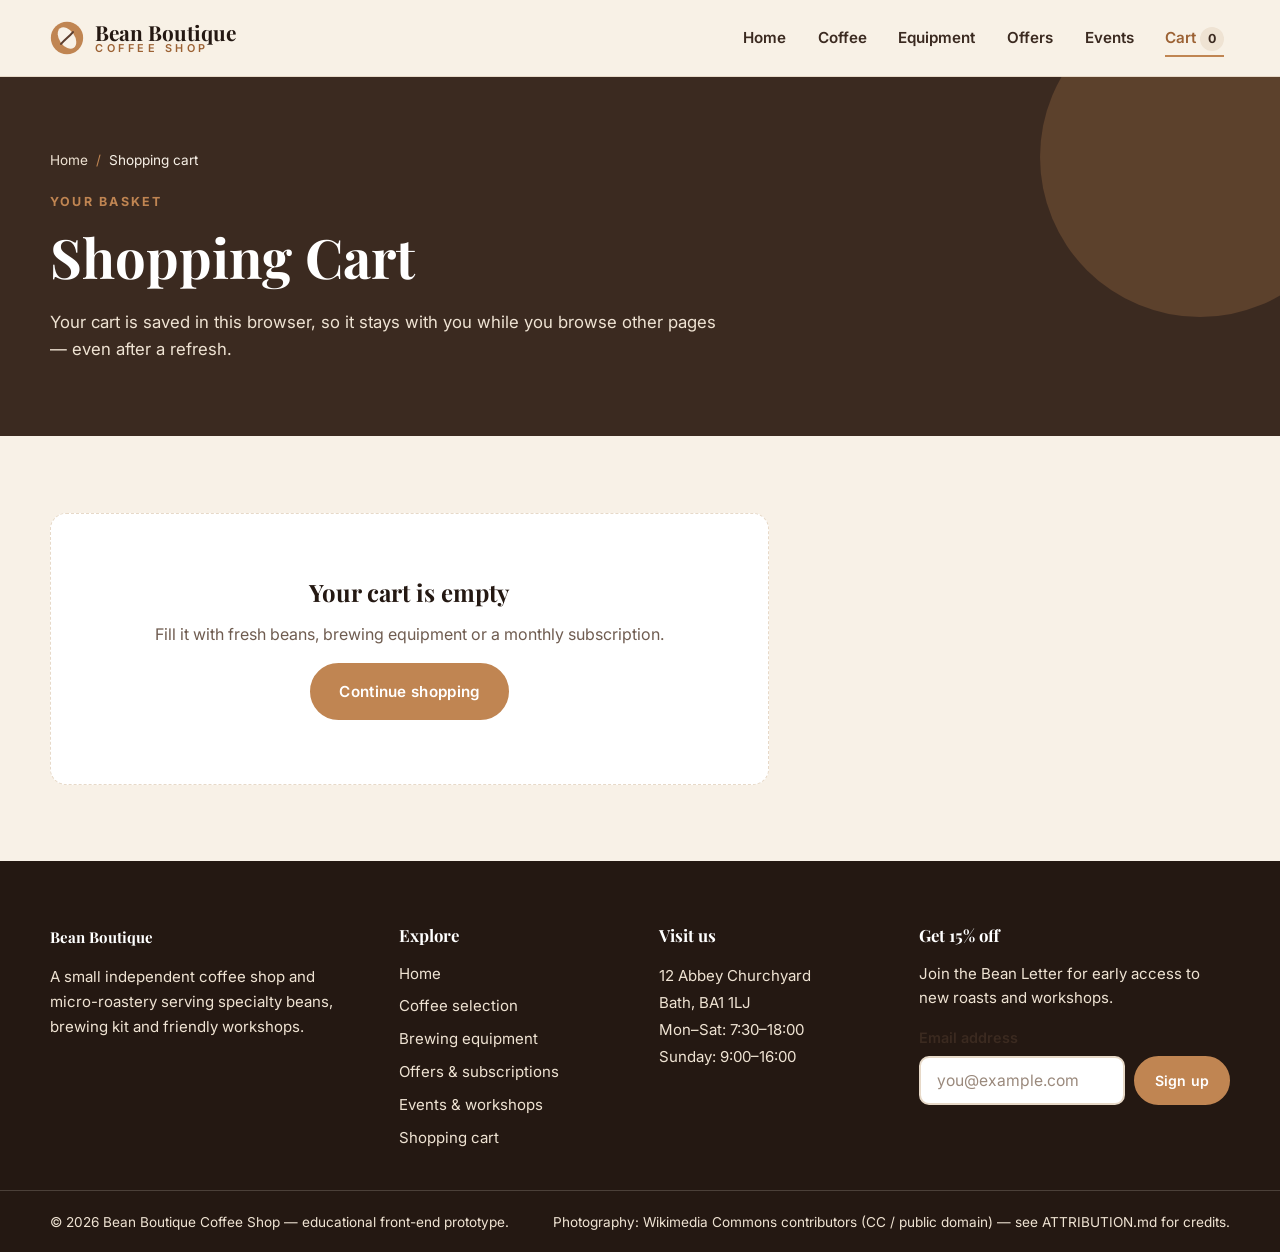
==== commit ec21ec6b: "version_1" ====
--- a/cart.html
+++ b/cart.html
@@ -203,7 +203,7 @@
       <div class="container">
         <p>
           <span>&copy; <span data-current-year>2026</span> Bean Boutique Coffee Shop — educational front-end prototype.</span>
-          <span>Photography: Wikimedia Commons contributors (CC / public domain) — see README for credits.</span>
+          <span>Photography: Wikimedia Commons contributors (CC / public domain) — see ATTRIBUTION.md for credits.</span>
         </p>
       </div>
     </div>
@@ -214,4 +214,3 @@
 </body>
 </html>
 
-
--- a/css/styles.css
+++ b/css/styles.css
@@ -1,29 +1,5 @@
-/* ==========================================================================
-   Bean Boutique Coffee Shop — main stylesheet
-   NCC Education Level 4 Front End Web Development assignment
-   Original design built from scratch (no template).
-
-   Contents
-   1.  Design tokens
-   2.  Reset and base styles
-   3.  Utilities (layout, headings, accessibility helpers)
-   4.  Buttons
-   5.  Header and navigation (responsive)
-   6.  Footer
-   7.  Hero section (home page)
-   8.  Home page content sections (values, slideshow, showcase, teasers)
-   9.  First-visit welcome modal
-   10. Inner page headers
-   11. Coffee page: search, filters, product cards
-   12. Equipment page cards
-   13. Cart page
-   14. Events page (event cards, registration form, map)
-   15. Offers page (offer cards, pricing cards)
-   16. Forms (shared)
-   17. Alerts, toast messages
-   18. Responsive media queries
-   19. Motion preferences (accessibility)
-   ========================================================================== */
+/*    Bean Boutique Coffee Shop — main stylesheet
+   NCC Education Level 4 Front End Web Development assignment. */
 
 /* --------------------------------------------------------------------------
    1. Design tokens
@@ -1749,6 +1725,14 @@
   min-height: 380px;
 }
 
+#shop-map iframe {
+  display: block;
+  width: 100%;
+  height: 100%;
+  min-height: 380px;
+  border: 0;
+}
+
 #shop-map p {
   padding: 1.5rem;
   margin: 0;
@@ -2349,4 +2333,3 @@
 
 
 
-
